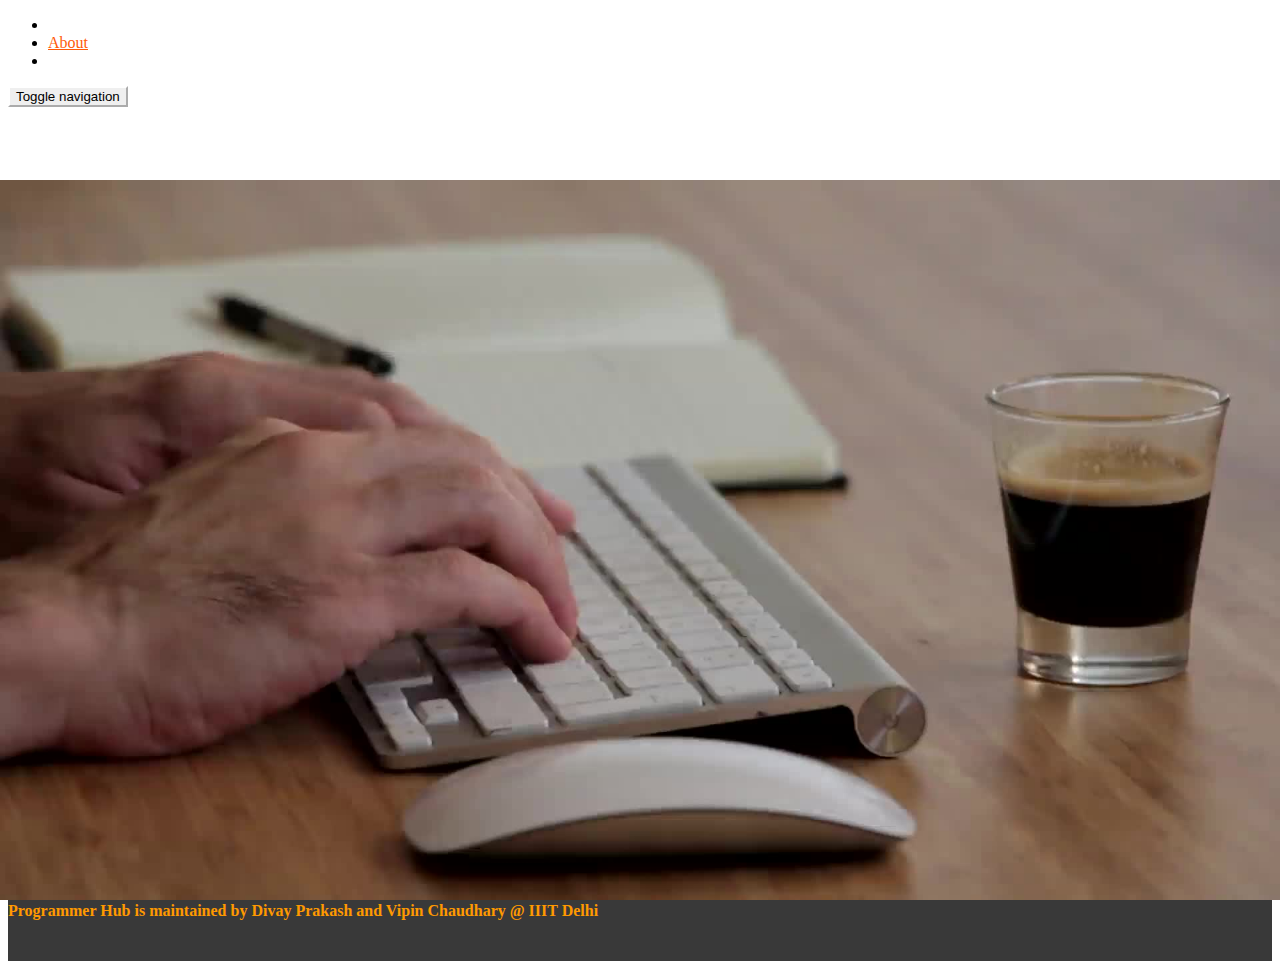
==== about.html @ 451a2976 "Cleaned about.html, team.html" ====
<!DOCTYPE html>
<!--[if lt IE 7]>      <html class="no-js lt-ie9 lt-ie8 lt-ie7" lang=""> <![endif]-->
<!--[if IE 7]>         <html class="no-js lt-ie9 lt-ie8" lang=""> <![endif]-->
<!--[if IE 8]>         <html class="no-js lt-ie9" lang=""> <![endif]-->
<!--[if gt IE 8]><!--> <html class="no-js" lang=""> <!--<![endif]-->
<html lang="en">
	<head>
		<!-- Meta properties -->
		<meta charset="utf-8">
        <meta http-equiv="X-UA-Compatible" content="IE=edge,chrome=1">
        <meta name="viewport" content="width=device-width, initial-scale=1">
        <title>Programmer Hub</title>
        <meta name="description" content="A hub for programmers">
        <meta name="msapplication-config" content="./browserconfig.xml">
        <link rel="author" type="text/plain" href="./humans.txt">
        <meta property="og:title" content="Programmer Hub">
    	<meta property="og:description" content="A hub for programmers">
    	<meta property="og:image" content="./images/favicon.png">
    	<!-- Redirect to 'Under Construction' page -->
    	<!-- <meta http-equiv="refresh" content="0; URL='./under_construction.html'" /> -->
    	<!-- Favicon -->
    	<link rel="apple-touch-icon" href="./images/apple-touch-icon.png">
    	<link rel="icon" href="./images/favicon.ico" type="image/x-icon">
    	<!-- Stylesheets -->
    	<link rel="stylesheet" href="./css/main.css">
    	<link rel="stylesheet" href="./bower_components/bootstrap/dist/css/bootstrap.min.css">
    	<link rel="stylesheet" href="./bower_components/bootstrap/dist/css/bootstrap-theme.min.css">
    	<link rel="stylesheet" href="./bower_components/font-awesome/css/font-awesome.min.css">
    	<!-- Scripts -->
    	<!--[if lt IE 9]>
      		<script src="https://oss.maxcdn.com/html5shiv/3.7.2/html5shiv.min.js"></script>
      		<script src="https://oss.maxcdn.com/respond/1.4.2/respond.min.js"></script>
    	<![endif]-->
	</head>
	<body>
		<!-- Outdated browser warning -->
			<!--[if lt IE 8]>
            	<p class="browserupgrade">You are using an <strong>outdated</strong> browser. Please <a href="http://browsehappy.com/">upgrade your browser</a> to improve your experience.</p>
        	<![endif]-->
        <!-- Navigation -->
        <nav class="navbar navbar-fixed-top" role="navigation">
            <div class="container">
                <div id="navbar" class="navbar-collapse collapse">
                    <ul class="nav navbar-nav navbar-right">
                    <li><a href="./index.html">Home</a></li>
                    <li class="active"><a href="#">About</a></li>
                    <li><a href="./team.html">Team</a></li>
                </ul>
                </div>
            </div>
            <div class="navbar-header">
                <button type="button" class="navbar-toggle collapsed" data-toggle="collapse" data-target="#navbar" aria-expanded="false" aria-controls="navbar">
                    <span class="sr-only">Toggle navigation</span>
                    <span class="icon-bar"></span>
                    <span class="icon-bar"></span>
                    <span class="icon-bar"></span>
                </button>
            </div>
        </nav> 
    	<!-- Header -->
    	<div class="container">
        	<div class="video-container">
            	<video id="H" preload="true" autoplay="autoplay" loop="loop" volume="0" >
                	<source  src="./video/Productive-Morning.mp4" type="video/mp4">
                	<source  src="./video/Productive-Morning.ogv" type="video/ogv">
                	<source  src="./video/Productive-Morning.webm" type="video/webm">
            	</video>
            	<div class="poster hidden">
            		<img src="./images/Productive-Morning.jpg" alt="">
        		</div>
                <img class="logo" src="./images/logo/logo_white.png">
            </div>
    	</div>
        <div class="empty"></div>
        <div class="space"></div>
        <!-- Page Content -->
        <div>
            <div class="row row-content">
                <center><h1>ABOUT</h1></center>
            </div>
            <br />
            <br />
            <div class="row row-content">
                <div class="col-xs-offset-1 col-xs-10">
                    <p>Lorem ipsum dolor sit amet, consectetur adipiscing elit. Donec at finibus purus, at rutrum est. Maecenas fermentum ex bibendum mi ultricies viverra. Nunc rutrum interdum arcu et sagittis. Phasellus mollis ante id tincidunt interdum. Sed tristique egestas leo, in auctor sapien sollicitudin in. Quisque sodales ante vitae nisi laoreet lobortis. Mauris sit amet tincidunt ex, ut ultrices nisi. Ut laoreet hendrerit sapien, ut consequat nisl rutrum nec. Ut mollis arcu et pretium ultrices. Etiam sed elit convallis diam condimentum condimentum. Vestibulum viverra posuere egestas. Pellentesque suscipit egestas porta.</p> 
                    <p>Duis bibendum congue augue. Sed aliquet dolor quis ipsum faucibus, id pellentesque sapien commodo. Sed risus felis, porta sit amet sapien in, ornare dapibus enim. Suspendisse pretium dolor id lectus elementum elementum. Suspendisse potenti. Phasellus tortor velit, ultricies in lobortis eget, pharetra quis metus. Pellentesque habitant morbi tristique senectus et netus et malesuada fames ac turpis egestas. Maecenas semper massa ac ullamcorper hendrerit. Etiam pellentesque efficitur finibus. Integer dui lorem, mattis ac enim id, pulvinar aliquam massa. Curabitur fringilla tellus elit, sit amet egestas mi pretium eget. Etiam faucibus viverra diam vel mollis. Donec malesuada mollis erat eu venenatis.</p>
                    <p>Donec id maximus tellus. Maecenas sit amet dui rhoncus eros iaculis auctor. Proin posuere leo id mauris egestas porta. Cras eu cursus libero. Sed fermentum odio eu diam facilisis, ut porta tortor pretium. Etiam sagittis ut metus sed bibendum. Nulla vitae elit ut felis convallis tempor sit amet sit amet libero. Phasellus efficitur vulputate posuere. Praesent elit odio, feugiat quis tempus varius, ullamcorper nec lectus. Proin cursus et nisi a suscipit. Maecenas ultrices neque augue, a dapibus urna mattis ac. Nam pharetra mattis turpis, eu condimentum leo accumsan sed. Nunc malesuada nisi in neque vestibulum, eu imperdiet turpis auctor.</p>
                    <p>Vivamus posuere sit amet augue eget condimentum. Pellentesque sit amet ornare dolor. Suspendisse potenti. Lorem ipsum dolor sit amet, consectetur adipiscing elit. Vivamus vulputate, nulla sed faucibus pretium, nibh diam sollicitudin neque, ac bibendum elit nulla iaculis justo. Aliquam facilisis nisi vitae metus faucibus ultricies. Suspendisse viverra risus purus, non malesuada nisl commodo ac. Ut vitae facilisis risus. Nam elementum augue semper iaculis mattis.</p>
                    <p>Quisque sagittis dolor in sem vehicula varius. Praesent blandit augue eget ante volutpat, at iaculis nisi tincidunt. Curabitur arcu ligula, luctus et dolor at, convallis scelerisque velit. Suspendisse finibus velit ex, a fringilla mi vulputate at. Integer viverra lectus ut lectus eleifend, eu porta sapien fringilla. Pellentesque ac tortor lacus. Morbi maximus mattis arcu sit amet interdum. Proin eget sollicitudin metus. Morbi aliquam enim id enim sagittis facilisis. Maecenas ultrices mi vitae dignissim porttitor. Nullam tempus dui sed convallis hendrerit. Aenean rutrum lacinia mattis. Nam blandit lectus in mollis luctus.</p>
                </div>
                <div class="col-xs-1"></div>
            </div>
        </div>
        <div class="space"></div>
        <!-- Footer -->
        <footer>
            <div class="container">
                <div class="row row-footer">
                    <div class="col-sm-10 col-xs-12">
                        <h4 class="footer-text">Programmer Hub is maintained by <strong>Divay Prakash and Vipin Chaudhary</strong> @ IIIT Delhi</h4>
                    </div>
                    <div class="col-sm-1"></div>
                    <div class="col-sm-1 col-xs-12">
                        <div class="nav navbar-nav">
                        	<a class="btn btn-social-icon btn-github" href="http://github.com/programmer-hub/programmer-hub.github.io/"><i class="fa fa-github fa-2x"></i></a>
                        </div>
                    </div>
                </div>
            </div>
        </footer>
        <!-- Scripts -->
        <script src="./bower_components/jquery/dist/jquery.min.js"></script>
    	<script src="./bower_components/bootstrap/dist/js/bootstrap.min.js"></script>
        <script src="js/plugins.js"></script>
        <script src="js/main.js"></script>
	</body>
</html>
---- css/main.css ----
@media (max-width:768px){ 
    .footer{
        position:absolute;
        width:100%;
    }
    #list{
        padding:30px 30px 30px 30px;
    }
}
@media (min-width:768px){ 
    .footer{
        position:absolute;
        width:100%;
        bottom:0;
        height:100px;
    }
    #list{
        padding:50px 50px 50px 50px;
    }
}
.space{
    height: 100px;
}
.button{
    padding:10px 10px 10px 10px;
}
.header-container{
    width: 100%;
    height: 760px;
    border-left: none;
    border-right: none;
    position: relative;
}
.team_image{
    margin: auto;
    border-radius: 100%;
}
.video-container
{
    position: absolute;
    top: 0;
    left: 0;
    height: 100%;
    width: 100%;
    overflow: hidden;
}
video{
    position: absolute;
    z-index: -1;
    opacity: 0.78;
    width: 100%;
}
.icon-bar
{
    background-color: #FFF !important;
}
.logo{
    width:  1200px;
    max-width: 50%;
    height: auto;
    margin-top: 25.833333333%;
    margin-left: 2%
}
.logo1{
    width:  1200px;
    max-width: 50%;
    height: auto;
    margin-top: 5%;    
    margin-left: 2%;
}
.footer-text {
    color: #FF9900;    
}
.row-footer {
  margin: 0 auto;
  padding: 20px 0;
  background-color: #393939;
}
.navbar{
    background-color: transparent;
    background: transparent;
    border-color: transparent;
}
.navbar .navbar-nav > li > a {
    color: #FFF;
}
.navbar .navbar-nav > li > a:hover,
.navbar .navbar-nav > li > a:focus {
    color: #FF5A09;
}
.navbar .navbar-nav > .active > a, 
.navbar .navbar-nav > .active > a:hover, 
.navbar .navbar-nav > .active > a:focus {
    color: #FF5A09;
}
.navbar .navbar-toggle {
    border-color: #FFF;
}
.collapsing, .in {
    background-color: #393939;
}
.navbar .navbar-toggle:hover,
.navbar .navbar-toggle:focus {
    background-color: #DDD;
}
.navbar .navbar-toggle .icon-bar {
    background-color: #CCC;
}
.poster {
    display: block !important;
}
.video-container .poster img {
    width: 100%;
    bottom: 0;
    position: absolute;
}
#list{
  list-style:none;
}
#image{
  cursor: pointer;
}
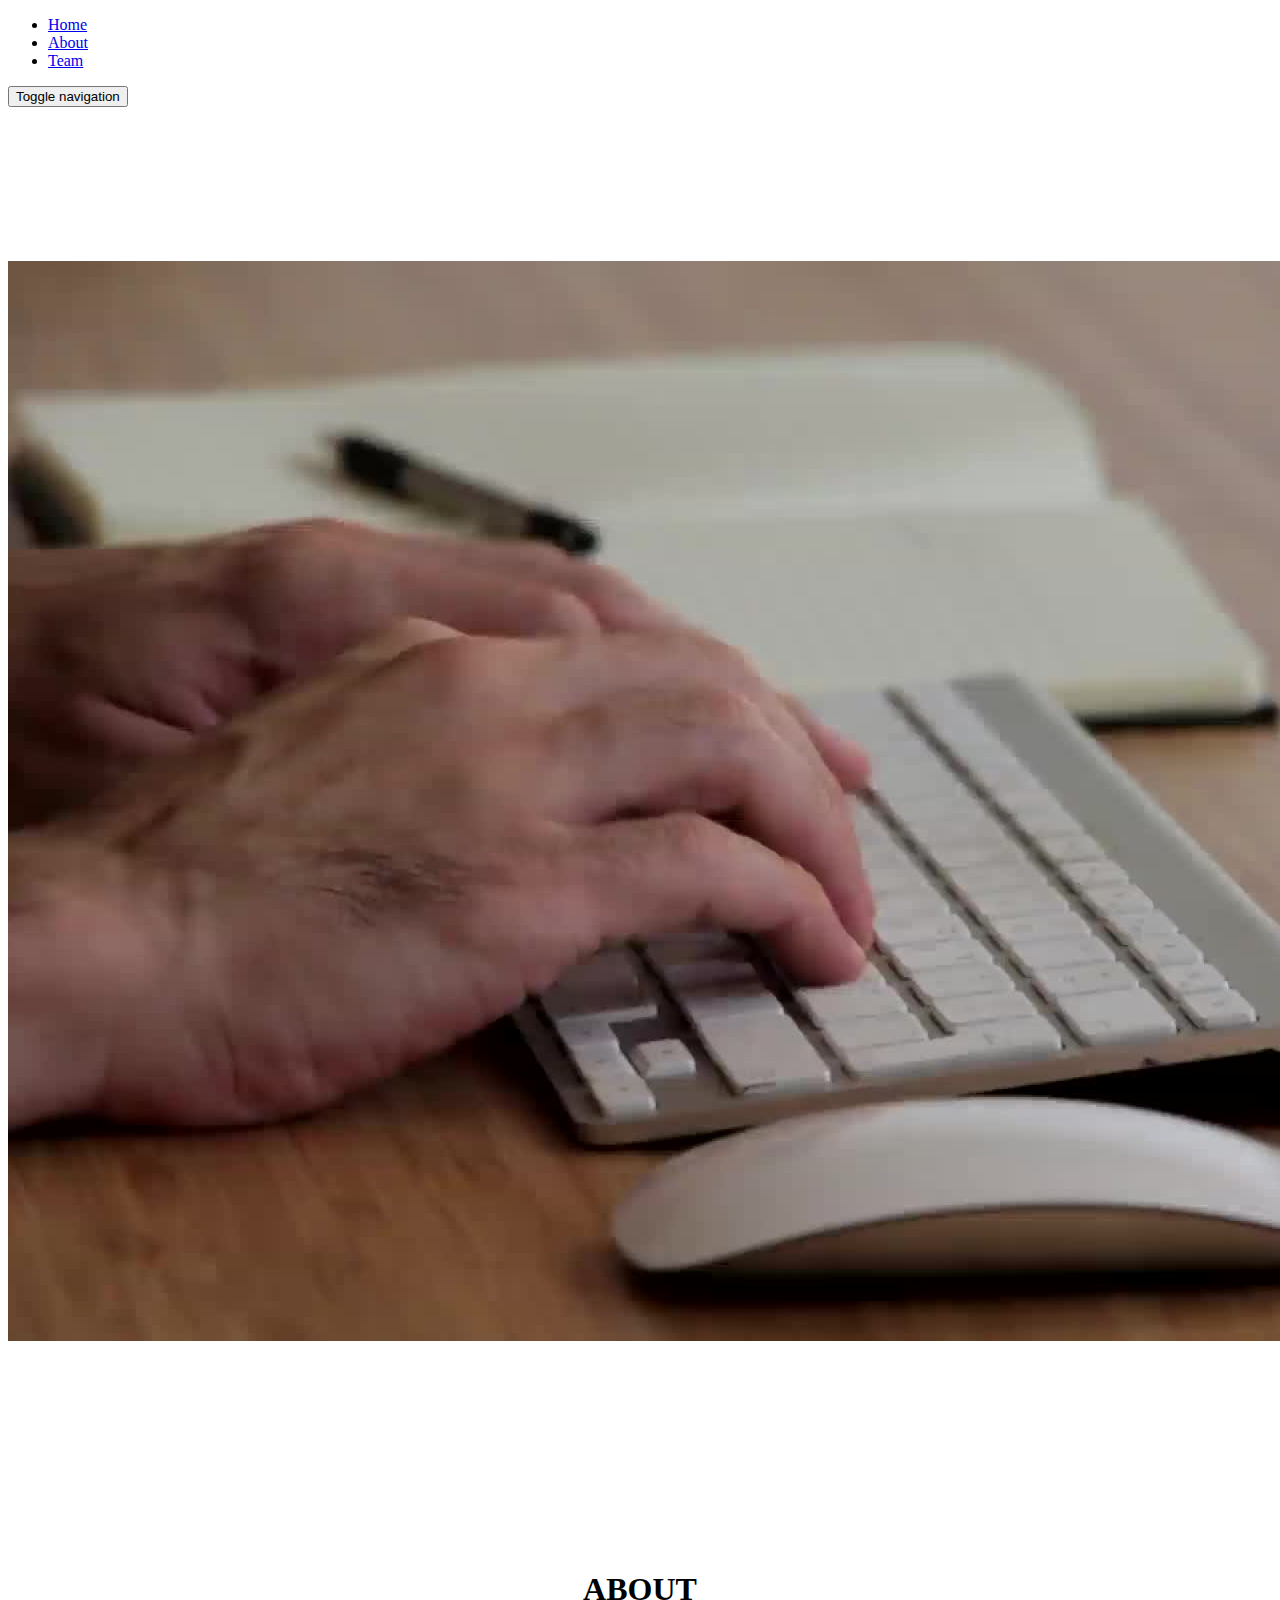
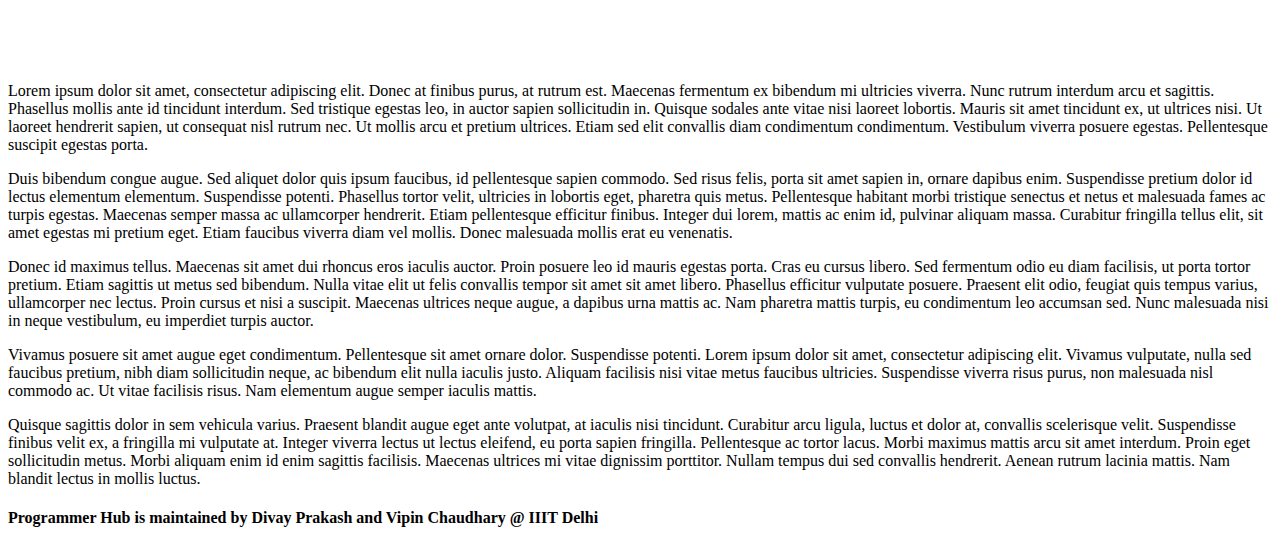
==== commit bb972759: "Updated links in index.html, about.html and team.html" ====
--- a/about.html
+++ b/about.html
@@ -22,7 +22,7 @@
     	<link rel="apple-touch-icon" href="./images/apple-touch-icon.png">
     	<link rel="icon" href="./images/favicon.ico" type="image/x-icon">
     	<!-- Stylesheets -->
-    	<link rel="stylesheet" href="./css/main.css">
+    	<link rel="stylesheet" href="./css/main.min.css">
     	<link rel="stylesheet" href="./bower_components/bootstrap/dist/css/bootstrap.min.css">
     	<link rel="stylesheet" href="./bower_components/bootstrap/dist/css/bootstrap-theme.min.css">
     	<link rel="stylesheet" href="./bower_components/font-awesome/css/font-awesome.min.css">
@@ -111,7 +111,6 @@
         <!-- Scripts -->
         <script src="./bower_components/jquery/dist/jquery.min.js"></script>
     	<script src="./bower_components/bootstrap/dist/js/bootstrap.min.js"></script>
-        <script src="js/plugins.js"></script>
         <script src="js/main.js"></script>
 	</body>
 </html>
